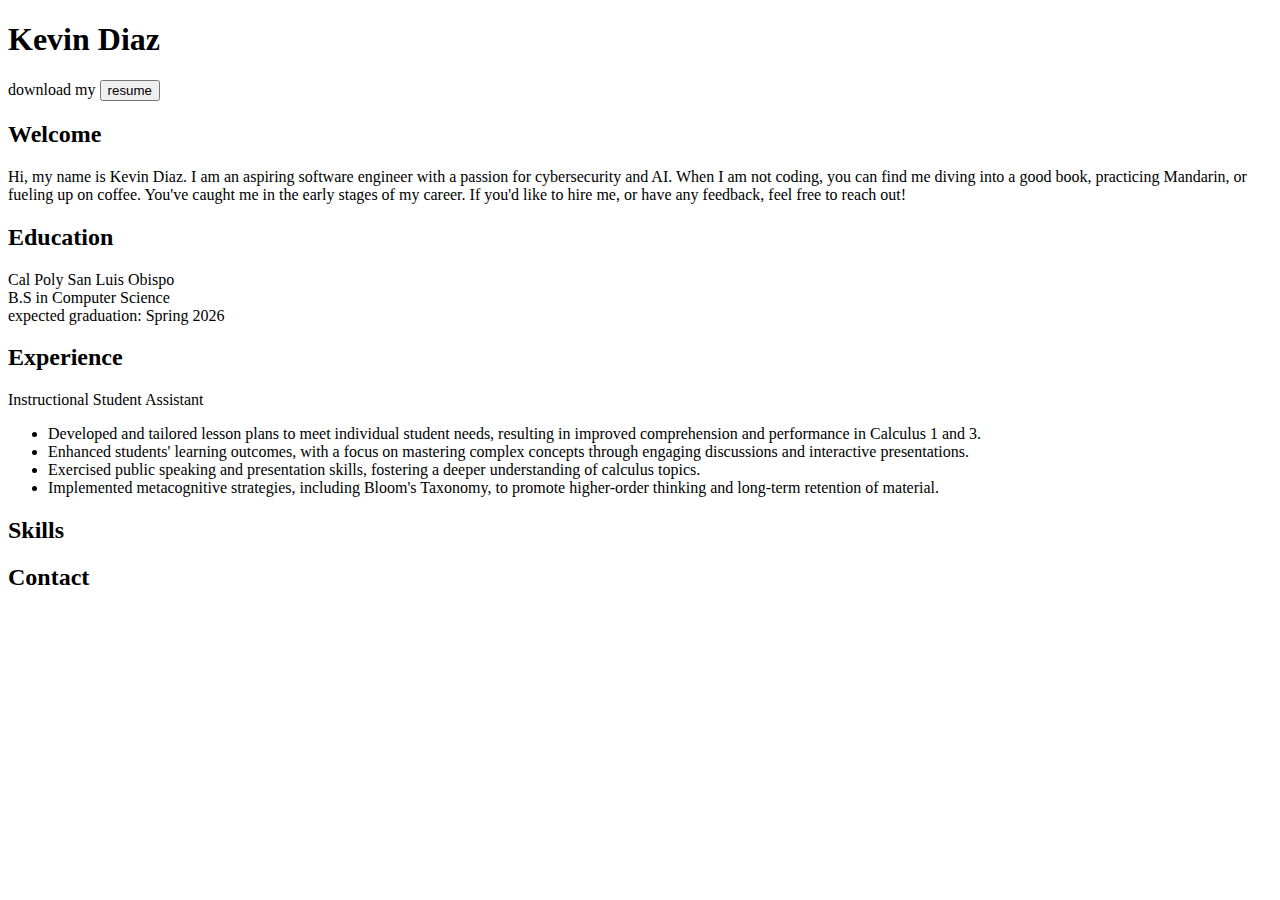
==== home.html @ a6b82f8a "beginning overhaul ._." ====
<!DOCTYPE html>
<html lang="en">
<head>
    <meta charset="UTF-8">
    <meta name="viewport" content="width=device-width, initial-scale=1.0">
    <title>Kevin Diaz | Resume</title>
</head>
<body>
    <header>
        <h1>Kevin Diaz</h1>
        <div>download my <button>resume</button></div>
    </header>
    <main>
        <section>
            <h2>Welcome</h2>
            <p> Hi, my name is <span>Kevin Diaz</span>. I am an aspiring software engineer with 
            a passion for cybersecurity and AI. When I am not coding, you can find me diving into 
            a good book, practicing Mandarin, or fueling up on coffee. You've caught me in 
            the early stages of my career. If you'd like to hire me, or have any feedback,  
            feel free to reach out!
            </p>
        </section>
        <section>
            <h2>Education</h2>
            <div>Cal Poly San Luis Obispo</div>
            <div>B.S in Computer Science</div>
            <div>expected graduation: Spring 2026</div>
        </section>
        <section>
            <h2>Experience</h2>
            <div>Instructional Student Assistant</div>
            <ul>
                <li>Developed and tailored lesson plans to meet individual student needs, resulting
                in improved comprehension and performance in Calculus 1 and 3.
                </li>
                <li>Enhanced students' learning outcomes, with a focus on mastering complex concepts 
                through engaging discussions and interactive presentations.
                </li>
                <li>Exercised public speaking and presentation skills, fostering a deeper 
                understanding of calculus topics.
                </li>
                <li>Implemented metacognitive strategies, including Bloom's Taxonomy, to promote 
                higher-order thinking and long-term retention of material.
                </li>
            </ul>
        </section>
        <section>
            <h2>
                Skills
            </h2>
        </section>
        <section>
            <h2>Contact</h2>
        </section>
    </main>
</body>
</html>
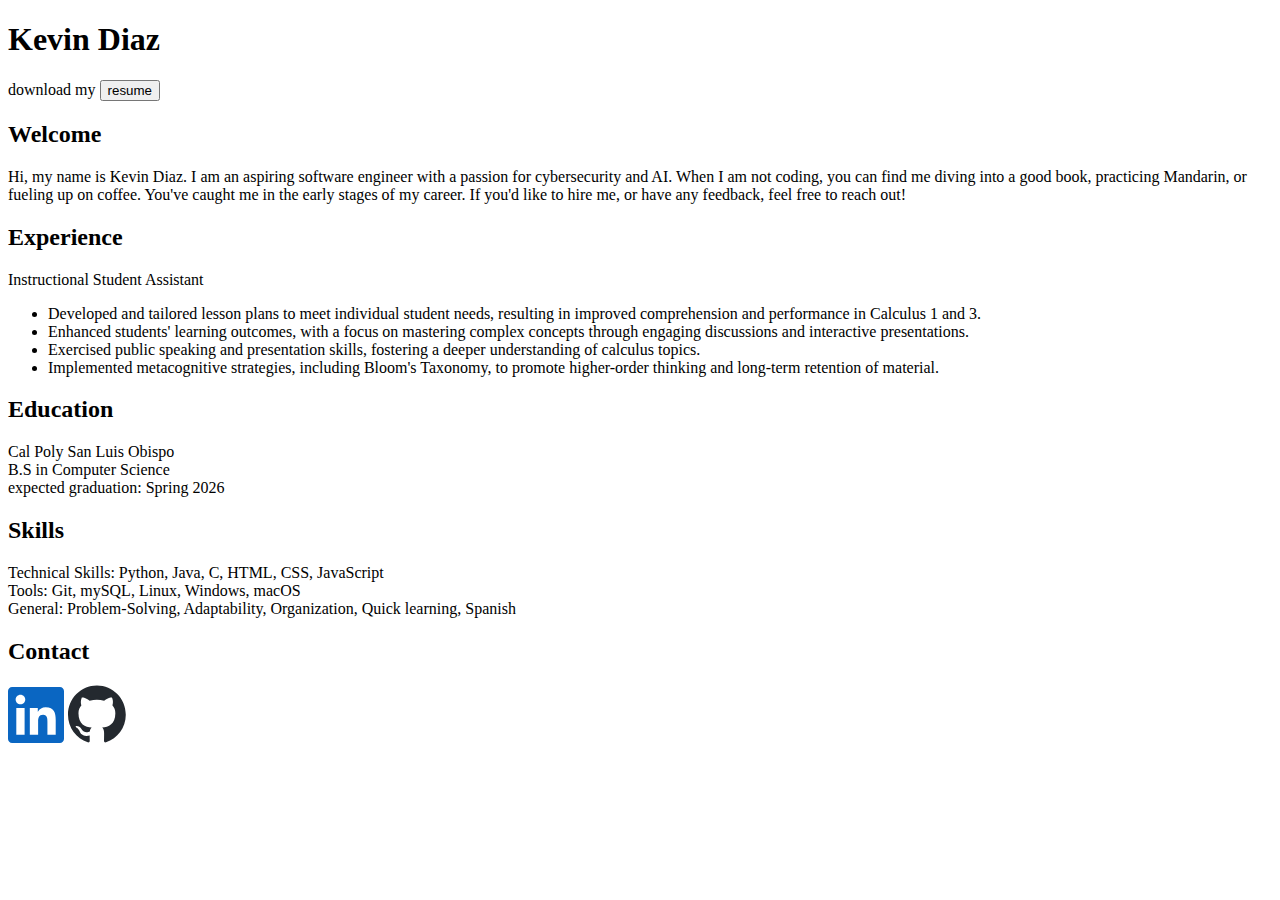
==== commit a7147f51: "added some contact icons, filling in content of hte redesign" ====
--- a/home.html
+++ b/home.html
@@ -21,12 +21,6 @@
             </p>
         </section>
         <section>
-            <h2>Education</h2>
-            <div>Cal Poly San Luis Obispo</div>
-            <div>B.S in Computer Science</div>
-            <div>expected graduation: Spring 2026</div>
-        </section>
-        <section>
             <h2>Experience</h2>
             <div>Instructional Student Assistant</div>
             <ul>
@@ -45,12 +39,31 @@
             </ul>
         </section>
         <section>
-            <h2>
-                Skills
-            </h2>
+            <h2>Education</h2>
+            <div>Cal Poly San Luis Obispo</div>
+            <div>B.S in Computer Science</div>
+            <div>expected graduation: Spring 2026</div>
+        </section>
+        <section>
+            <h2>Skills</h2>
+            <div>Technical Skills: Python, Java, C, HTML, CSS, JavaScript</div>
+            <div>Tools: Git, mySQL, Linux, Windows, macOS</div>
+            <div>General: Problem-Solving, Adaptability, Organization, Quick learning, Spanish
+            </div>
         </section>
         <section>
             <h2>Contact</h2>
+            <svg width="56px" height="56px" viewBox="0 0 256 256" version="1.1" xmlns="http://www.w3.org/2000/svg" xmlns:xlink="http://www.w3.org/1999/xlink" preserveAspectRatio="xMidYMid">
+                <g>
+                    <path d="M218.123122,218.127392 L180.191928,218.127392 L180.191928,158.724263 C180.191928,144.559023 179.939053,126.323993 160.463756,126.323993 C140.707926,126.323993 137.685284,141.757585 137.685284,157.692986 L137.685284,218.123441 L99.7540894,218.123441 L99.7540894,95.9665207 L136.168036,95.9665207 L136.168036,112.660562 L136.677736,112.660562 C144.102746,99.9650027 157.908637,92.3824528 172.605689,92.9280076 C211.050535,92.9280076 218.138927,118.216023 218.138927,151.114151 L218.123122,218.127392 Z M56.9550587,79.2685282 C44.7981969,79.2707099 34.9413443,69.4171797 34.9391618,57.260052 C34.93698,45.1029244 44.7902948,35.2458562 56.9471566,35.2436736 C69.1040185,35.2414916 78.9608713,45.0950217 78.963054,57.2521493 C78.9641017,63.090208 76.6459976,68.6895714 72.5186979,72.8184433 C68.3913982,76.9473153 62.7929898,79.26748 56.9550587,79.2685282 M75.9206558,218.127392 L37.94995,218.127392 L37.94995,95.9665207 L75.9206558,95.9665207 L75.9206558,218.127392 Z M237.033403,0.0182577091 L18.8895249,0.0182577091 C8.57959469,-0.0980923971 0.124827038,8.16056231 -0.001,18.4706066 L-0.001,237.524091 C0.120519052,247.839103 8.57460631,256.105934 18.8895249,255.9977 L237.033403,255.9977 C247.368728,256.125818 255.855922,247.859464 255.999,237.524091 L255.999,18.4548016 C255.851624,8.12438979 247.363742,-0.133792868 237.033403,0.000790807055" fill="#0A66C2"></path>
+                </g>
+            </svg>
+            <svg width="58" height="58" viewbox="0 0 98 96" xmlns="http://www.w3.org/2000/svg">
+                <g>
+                    <path fill-rule="evenodd" clip-rule="evenodd" d="M48.854 0C21.839 0 0 22 0 49.217c0 21.756 13.993 40.172 33.405 46.69 2.427.49 3.316-1.059 3.316-2.362 0-1.141-.08-5.052-.08-9.127-13.59 2.934-16.42-5.867-16.42-5.867-2.184-5.704-5.42-7.17-5.42-7.17-4.448-3.015.324-3.015.324-3.015 4.934.326 7.523 5.052 7.523 5.052 4.367 7.496 11.404 5.378 14.235 4.074.404-3.178 1.699-5.378 3.074-6.6-10.839-1.141-22.243-5.378-22.243-24.283 0-5.378 1.94-9.778 5.014-13.2-.485-1.222-2.184-6.275.486-13.038 0 0 4.125-1.304 13.426 5.052a46.97 46.97 0 0 1 12.214-1.63c4.125 0 8.33.571 12.213 1.63 9.302-6.356 13.427-5.052 13.427-5.052 2.67 6.763.97 11.816.485 13.038 3.155 3.422 5.015 7.822 5.015 13.2 0 18.905-11.404 23.06-22.324 24.283 1.78 1.548 3.316 4.481 3.316 9.126 0 6.6-.08 11.897-.08 13.526 0 1.304.89 2.853 3.316 2.364 19.412-6.52 33.405-24.935 33.405-46.691C97.707 22 75.788 0 48.854 0z" fill="#24292f"/>
+                </g>
+            </svg>
+                
         </section>
     </main>
 </body>
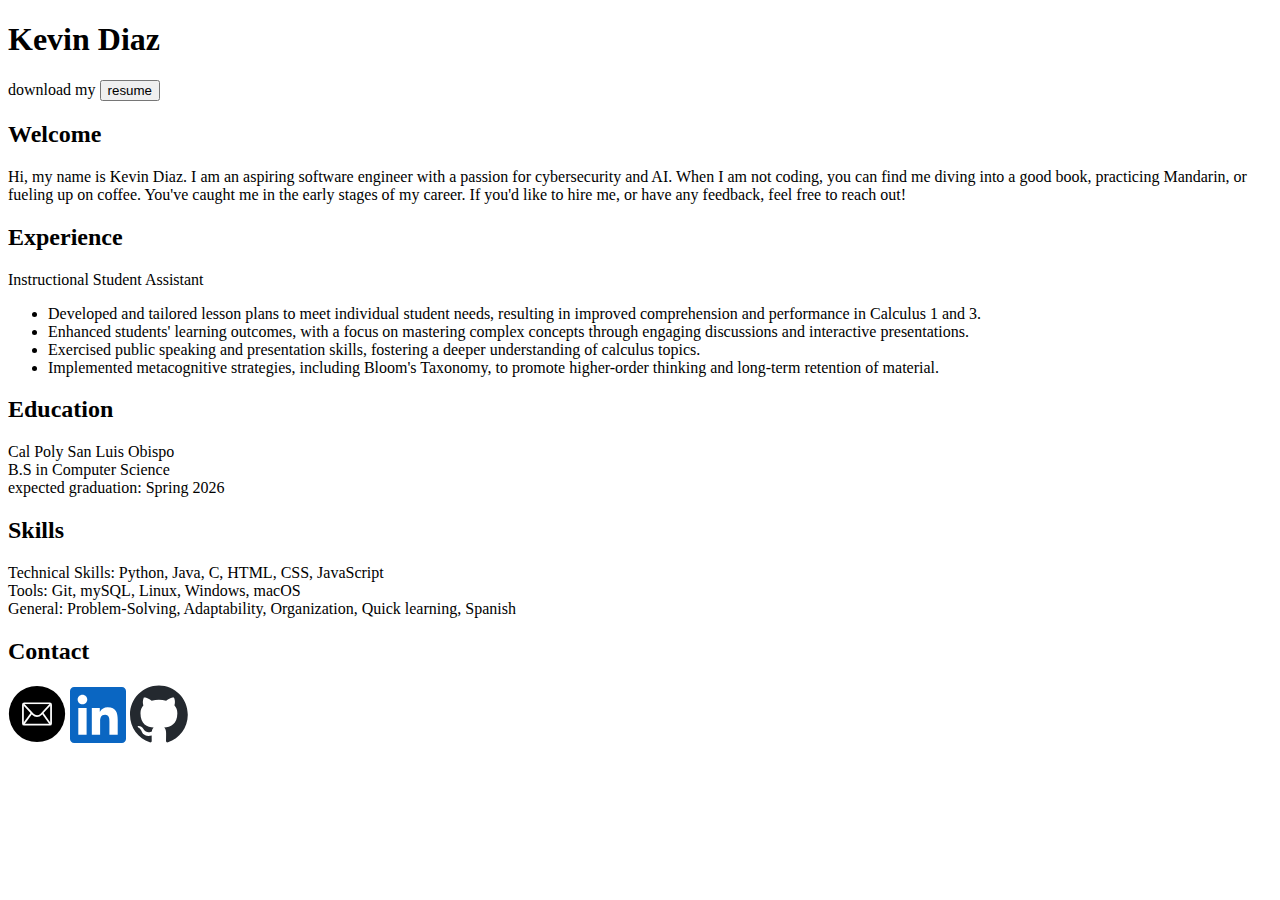
==== commit 2cd38127: "fixed up icons a bit, moved them to the html for easier styling later" ====
--- a/home.html
+++ b/home.html
@@ -53,17 +53,27 @@
         </section>
         <section>
             <h2>Contact</h2>
-            <svg width="56px" height="56px" viewBox="0 0 256 256" version="1.1" xmlns="http://www.w3.org/2000/svg" xmlns:xlink="http://www.w3.org/1999/xlink" preserveAspectRatio="xMidYMid">
-                <g>
-                    <path d="M218.123122,218.127392 L180.191928,218.127392 L180.191928,158.724263 C180.191928,144.559023 179.939053,126.323993 160.463756,126.323993 C140.707926,126.323993 137.685284,141.757585 137.685284,157.692986 L137.685284,218.123441 L99.7540894,218.123441 L99.7540894,95.9665207 L136.168036,95.9665207 L136.168036,112.660562 L136.677736,112.660562 C144.102746,99.9650027 157.908637,92.3824528 172.605689,92.9280076 C211.050535,92.9280076 218.138927,118.216023 218.138927,151.114151 L218.123122,218.127392 Z M56.9550587,79.2685282 C44.7981969,79.2707099 34.9413443,69.4171797 34.9391618,57.260052 C34.93698,45.1029244 44.7902948,35.2458562 56.9471566,35.2436736 C69.1040185,35.2414916 78.9608713,45.0950217 78.963054,57.2521493 C78.9641017,63.090208 76.6459976,68.6895714 72.5186979,72.8184433 C68.3913982,76.9473153 62.7929898,79.26748 56.9550587,79.2685282 M75.9206558,218.127392 L37.94995,218.127392 L37.94995,95.9665207 L75.9206558,95.9665207 L75.9206558,218.127392 Z M237.033403,0.0182577091 L18.8895249,0.0182577091 C8.57959469,-0.0980923971 0.124827038,8.16056231 -0.001,18.4706066 L-0.001,237.524091 C0.120519052,247.839103 8.57460631,256.105934 18.8895249,255.9977 L237.033403,255.9977 C247.368728,256.125818 255.855922,247.859464 255.999,237.524091 L255.999,18.4548016 C255.851624,8.12438979 247.363742,-0.133792868 237.033403,0.000790807055" fill="#0A66C2"></path>
-                </g>
-            </svg>
-            <svg width="58" height="58" viewbox="0 0 98 96" xmlns="http://www.w3.org/2000/svg">
-                <g>
-                    <path fill-rule="evenodd" clip-rule="evenodd" d="M48.854 0C21.839 0 0 22 0 49.217c0 21.756 13.993 40.172 33.405 46.69 2.427.49 3.316-1.059 3.316-2.362 0-1.141-.08-5.052-.08-9.127-13.59 2.934-16.42-5.867-16.42-5.867-2.184-5.704-5.42-7.17-5.42-7.17-4.448-3.015.324-3.015.324-3.015 4.934.326 7.523 5.052 7.523 5.052 4.367 7.496 11.404 5.378 14.235 4.074.404-3.178 1.699-5.378 3.074-6.6-10.839-1.141-22.243-5.378-22.243-24.283 0-5.378 1.94-9.778 5.014-13.2-.485-1.222-2.184-6.275.486-13.038 0 0 4.125-1.304 13.426 5.052a46.97 46.97 0 0 1 12.214-1.63c4.125 0 8.33.571 12.213 1.63 9.302-6.356 13.427-5.052 13.427-5.052 2.67 6.763.97 11.816.485 13.038 3.155 3.422 5.015 7.822 5.015 13.2 0 18.905-11.404 23.06-22.324 24.283 1.78 1.548 3.316 4.481 3.316 9.126 0 6.6-.08 11.897-.08 13.526 0 1.304.89 2.853 3.316 2.364 19.412-6.52 33.405-24.935 33.405-46.691C97.707 22 75.788 0 48.854 0z" fill="#24292f"/>
-                </g>
-            </svg>
-                
+            <div>
+                <svg width="58" height="58" viewBox="0 0 66 66" xmlns="http://www.w3.org/2000/svg">
+                        <g>
+                            <path d="M1,33A32,32,0,1,0,33,1,32,32,0,0,0,1,33Z"/>
+                            <rect height="24.18" rx="1.48" ry="1.48" width="32" x="17" y="21" stroke="#fff" stroke-width="2" stroke-miterlimit="10"/>
+                            <path d="M48.44,21.83L37.53,33.54a6.27,6.27,0,0,1-9.07,0l-10.9-11.7" stroke="#fff" stroke-width="2" stroke-linejoin="round"/>
+                            <line x1="39.19" x2="48.15" y1="31.75" y2="44.51" stroke="#fff" stroke-width="2" stroke-linejoin="round"/>
+                            <line x1="26.98" x2="17.7" y1="31.88" y2="44.51" stroke="#fff" stroke-width="2" stroke-linejoin="round"/>
+                        </g>
+                </svg>
+                <svg width="56px" height="56px" viewBox="0 0 256 256" version="1.1" xmlns="http://www.w3.org/2000/svg" xmlns:xlink="http://www.w3.org/1999/xlink" preserveAspectRatio="xMidYMid">
+                    <g>
+                        <path d="M218.123122,218.127392 L180.191928,218.127392 L180.191928,158.724263 C180.191928,144.559023 179.939053,126.323993 160.463756,126.323993 C140.707926,126.323993 137.685284,141.757585 137.685284,157.692986 L137.685284,218.123441 L99.7540894,218.123441 L99.7540894,95.9665207 L136.168036,95.9665207 L136.168036,112.660562 L136.677736,112.660562 C144.102746,99.9650027 157.908637,92.3824528 172.605689,92.9280076 C211.050535,92.9280076 218.138927,118.216023 218.138927,151.114151 L218.123122,218.127392 Z M56.9550587,79.2685282 C44.7981969,79.2707099 34.9413443,69.4171797 34.9391618,57.260052 C34.93698,45.1029244 44.7902948,35.2458562 56.9471566,35.2436736 C69.1040185,35.2414916 78.9608713,45.0950217 78.963054,57.2521493 C78.9641017,63.090208 76.6459976,68.6895714 72.5186979,72.8184433 C68.3913982,76.9473153 62.7929898,79.26748 56.9550587,79.2685282 M75.9206558,218.127392 L37.94995,218.127392 L37.94995,95.9665207 L75.9206558,95.9665207 L75.9206558,218.127392 Z M237.033403,0.0182577091 L18.8895249,0.0182577091 C8.57959469,-0.0980923971 0.124827038,8.16056231 -0.001,18.4706066 L-0.001,237.524091 C0.120519052,247.839103 8.57460631,256.105934 18.8895249,255.9977 L237.033403,255.9977 C247.368728,256.125818 255.855922,247.859464 255.999,237.524091 L255.999,18.4548016 C255.851624,8.12438979 247.363742,-0.133792868 237.033403,0.000790807055" fill="#0A66C2"></path>
+                    </g>
+                </svg>
+                <svg width="58" height="58" viewbox="0 0 98 96" xmlns="http://www.w3.org/2000/svg">
+                    <g>
+                        <path fill-rule="evenodd" clip-rule="evenodd" d="M48.854 0C21.839 0 0 22 0 49.217c0 21.756 13.993 40.172 33.405 46.69 2.427.49 3.316-1.059 3.316-2.362 0-1.141-.08-5.052-.08-9.127-13.59 2.934-16.42-5.867-16.42-5.867-2.184-5.704-5.42-7.17-5.42-7.17-4.448-3.015.324-3.015.324-3.015 4.934.326 7.523 5.052 7.523 5.052 4.367 7.496 11.404 5.378 14.235 4.074.404-3.178 1.699-5.378 3.074-6.6-10.839-1.141-22.243-5.378-22.243-24.283 0-5.378 1.94-9.778 5.014-13.2-.485-1.222-2.184-6.275.486-13.038 0 0 4.125-1.304 13.426 5.052a46.97 46.97 0 0 1 12.214-1.63c4.125 0 8.33.571 12.213 1.63 9.302-6.356 13.427-5.052 13.427-5.052 2.67 6.763.97 11.816.485 13.038 3.155 3.422 5.015 7.822 5.015 13.2 0 18.905-11.404 23.06-22.324 24.283 1.78 1.548 3.316 4.481 3.316 9.126 0 6.6-.08 11.897-.08 13.526 0 1.304.89 2.853 3.316 2.364 19.412-6.52 33.405-24.935 33.405-46.691C97.707 22 75.788 0 48.854 0z" fill="#24292f"/>
+                    </g>
+                </svg>
+            </div>
         </section>
     </main>
 </body>
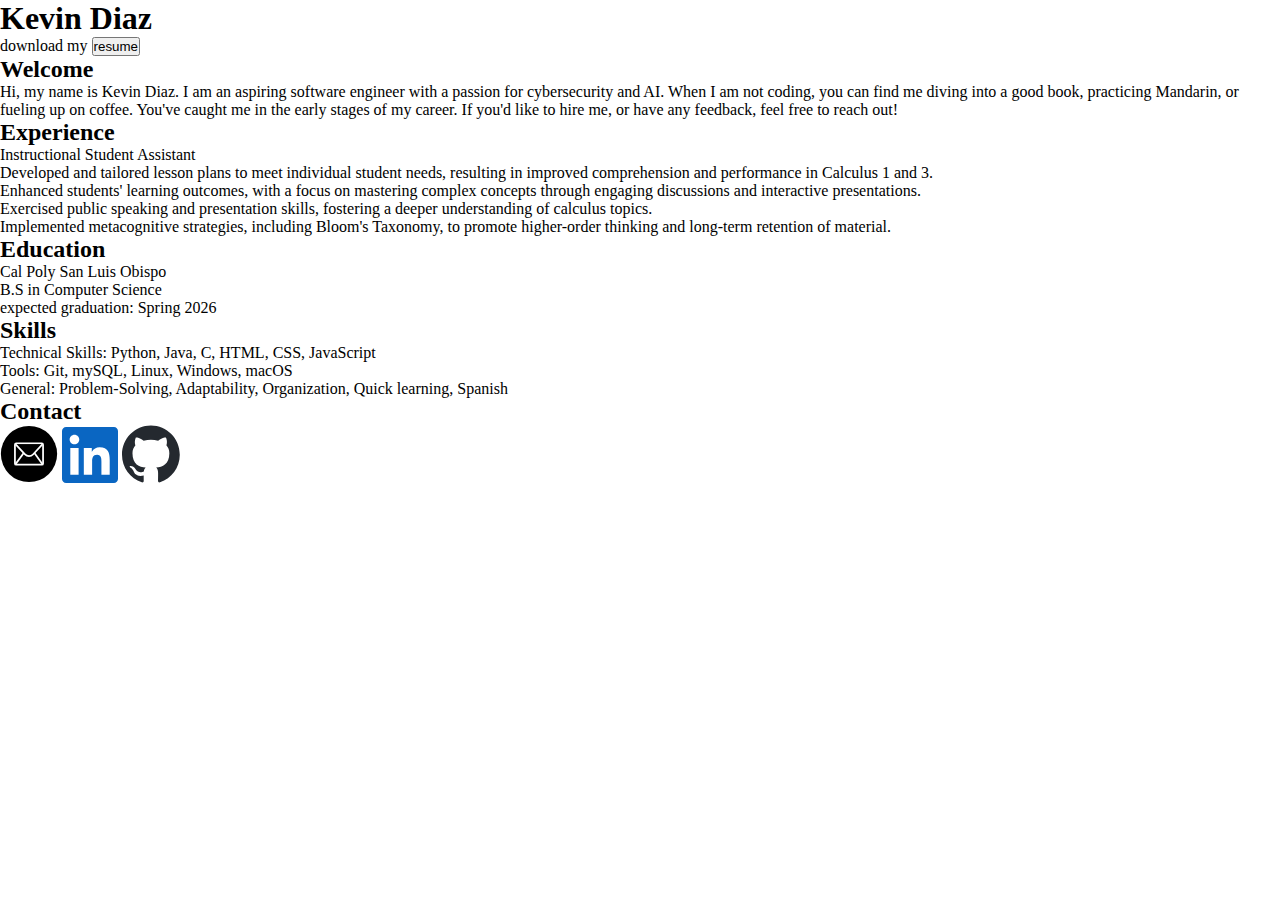
==== commit 9a58c00a: "import font, remove devault margins" ====
--- a/home.html
+++ b/home.html
@@ -4,6 +4,7 @@
     <meta charset="UTF-8">
     <meta name="viewport" content="width=device-width, initial-scale=1.0">
     <title>Kevin Diaz | Resume</title>
+    <link rel="stylesheet" href="styles/temp.css">
 </head>
 <body>
     <header>
--- a/styles/temp.css
+++ b/styles/temp.css
@@ -0,0 +1,8 @@
+@import url('https://fonts.googleapis.com/css2?family=Inter:opsz,wght@14..32,100..900&display=swap');
+
+* {
+    box-sizing: border-box;
+    margin: 0;
+    padding: 0;
+    font-family: ;
+}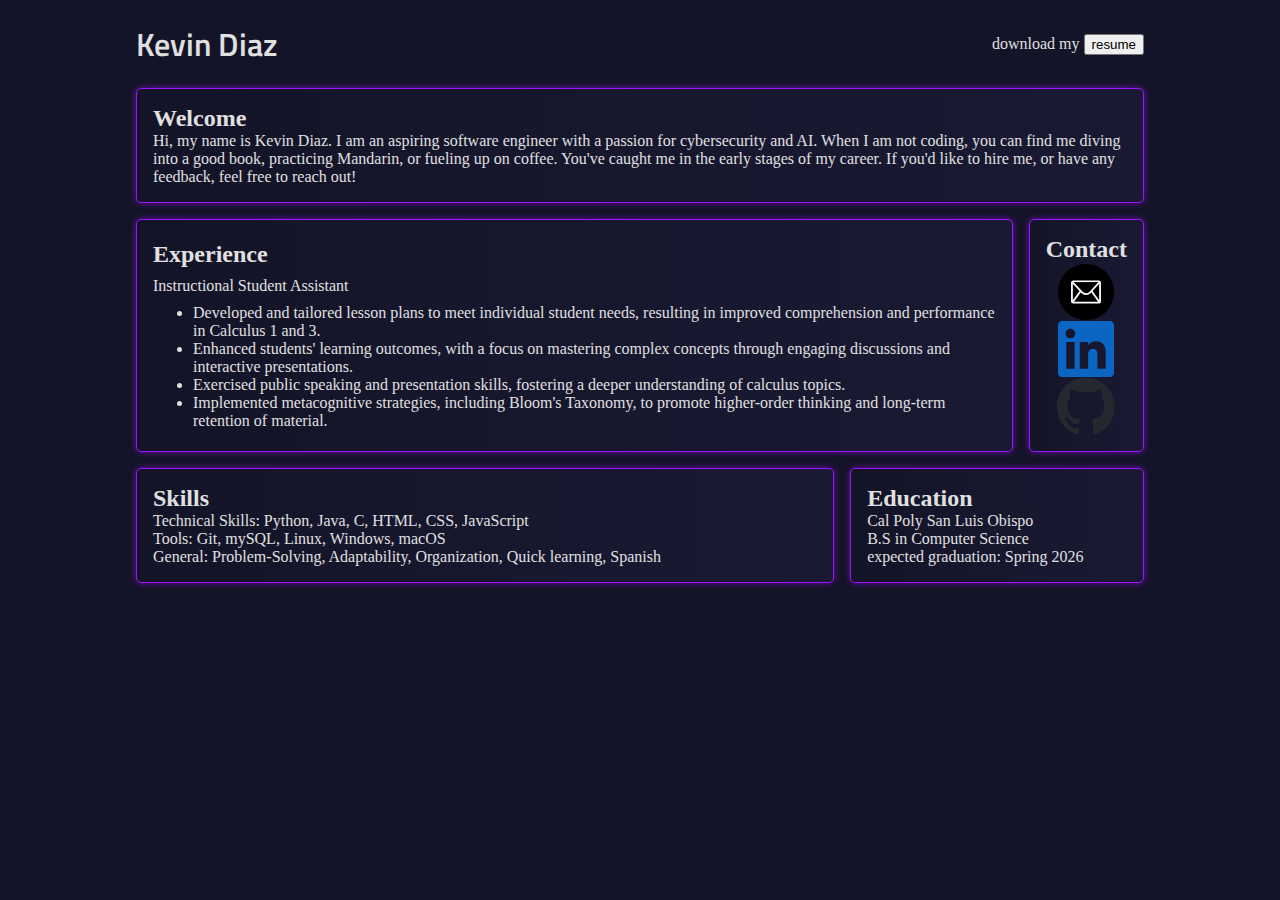
==== commit c6640954: "fized layout and began styling" ====
--- a/home.html
+++ b/home.html
@@ -7,13 +7,13 @@
     <link rel="stylesheet" href="styles/temp.css">
 </head>
 <body>
-    <header>
-        <h1>Kevin Diaz</h1>
+    <header class="container">
+        <h1 class="logo">Kevin Diaz</h1>
         <div>download my <button>resume</button></div>
     </header>
-    <main>
-        <section>
-            <h2>Welcome</h2>
+    <main class="container">
+        <section id="bio">
+            <h2 class="section-heading">Welcome</h2>
             <p> Hi, my name is <span>Kevin Diaz</span>. I am an aspiring software engineer with 
             a passion for cybersecurity and AI. When I am not coding, you can find me diving into 
             a good book, practicing Mandarin, or fueling up on coffee. You've caught me in 
@@ -21,8 +21,8 @@
             feel free to reach out!
             </p>
         </section>
-        <section>
-            <h2>Experience</h2>
+        <section id="experience">
+            <h2 class="section-heading">Experience</h2>
             <div>Instructional Student Assistant</div>
             <ul>
                 <li>Developed and tailored lesson plans to meet individual student needs, resulting
@@ -39,22 +39,9 @@
                 </li>
             </ul>
         </section>
-        <section>
-            <h2>Education</h2>
-            <div>Cal Poly San Luis Obispo</div>
-            <div>B.S in Computer Science</div>
-            <div>expected graduation: Spring 2026</div>
-        </section>
-        <section>
-            <h2>Skills</h2>
-            <div>Technical Skills: Python, Java, C, HTML, CSS, JavaScript</div>
-            <div>Tools: Git, mySQL, Linux, Windows, macOS</div>
-            <div>General: Problem-Solving, Adaptability, Organization, Quick learning, Spanish
-            </div>
-        </section>
-        <section>
-            <h2>Contact</h2>
-            <div>
+        <section id="contact">
+            <h2 class="section-heading">Contact</h2>
+            <div class="contact-icon-container">
                 <svg width="58" height="58" viewBox="0 0 66 66" xmlns="http://www.w3.org/2000/svg">
                         <g>
                             <path d="M1,33A32,32,0,1,0,33,1,32,32,0,0,0,1,33Z"/>
@@ -76,6 +63,21 @@
                 </svg>
             </div>
         </section>
+        <section id="skills">
+            <h2 class="section-heading">Skills</h2>
+            <div>Technical Skills: Python, Java, C, HTML, CSS, JavaScript</div>
+            <div>Tools: Git, mySQL, Linux, Windows, macOS</div>
+            <div>General: Problem-Solving, Adaptability, Organization, Quick learning, Spanish
+            </div>
+        </section>
+        <section id="education">
+            <h2 class="section-heading">Education</h2>
+            <div>Cal Poly San Luis Obispo</div>
+            <div>B.S in Computer Science</div>
+            <div>expected graduation: Spring 2026</div>
+        </section>
+        
+        
     </main>
 </body>
 </html>--- a/styles/temp.css
+++ b/styles/temp.css
@@ -1,8 +1,140 @@
 @import url('https://fonts.googleapis.com/css2?family=Inter:opsz,wght@14..32,100..900&display=swap');
+@import url('https://fonts.googleapis.com/css2?family=Titillium+Web:wght@400;600&display=swap');
+
+:root {
+    --dark-color: #141428;
+    --dark-gradient-color: #191933;
+    --light-color: #e0e0e0;
+    /*--accent-color: #3b0b78;*/
+    --accent-color: #9d14ff;
+    --glow-color: #6a0dad;
+    --low-contrast: #e0e0e0
+    
+}
 
 * {
     box-sizing: border-box;
     margin: 0;
-    padding: 0;
-    font-family: ;
+}
+
+.logo {
+    font-family: "Titillium Web", sans-serif;
+    font-weight: 600;
+}
+
+header {
+    display: flex;
+    justify-content: space-between;
+    align-items: center;
+    margin-top: 20px;
+    margin-bottom: 20px;
+}
+
+body {
+    background-color: var(--dark-color);
+    color: var(--light-color)
+}
+
+#bio {
+    grid-column: span 6;
+}
+
+#experience {
+    grid-column: span 5;
+}
+
+#skills {
+    grid-column: span 4;
+}
+
+#education {
+    grid-column: span 2;
+}
+
+#contact {
+    grid-column: span 1;
+}
+
+.contact-icon-container {
+    display: flex;
+    flex-direction: column;
+    align-items: center;
+}
+
+main {
+    display: grid;
+    grid-template-columns: repeat(5, 2fr) 1fr;
+    gap: 16px 
+}
+
+section {
+    background: linear-gradient(
+        to right, var(--dark-color), 
+        var(--dark-gradient-color)
+    );
+    padding: 1rem;
+    display: flex;
+    border-radius: 5px;
+    border-style: solid;
+    border-width: 1px;
+    border-color: var(--accent-color);
+    flex-direction: column;
+    justify-content: space-around;
+    box-shadow: var(--glow-color) 0px 0px 6px
+}
+
+.section-heading {
+}
+
+
+/* utility class for responsiveness */
+.container {
+    max-width: 1536px;
+    margin-left: auto;
+    margin-right: auto;
+    padding-left: 0.5rem;
+    padding-right: 0.5rem;
+    
+  }
+
+/* 2xl */
+@media (max-width: 1536px) {
+  .container {
+    max-width: 1280px;
+  }
+}
+
+/* xl */
+@media (max-width: 1280px) {
+  .container {
+    max-width: 1024px;
+  }
+}
+
+/* lg */
+@media (max-width: 1024px) {
+  .container {
+    max-width: 768px;
+  }
+}
+
+/* md */
+@media (max-width: 768px) {
+  .container {
+    max-width: 640px;
+  }
+}
+
+/* sm */
+@media (max-width: 640px) {
+  .container {
+    max-width: 475px;
+  }
+}
+
+/* xs */
+@media (max-width: 475px) {
+  .container {
+    width: 100%;
+  }
 }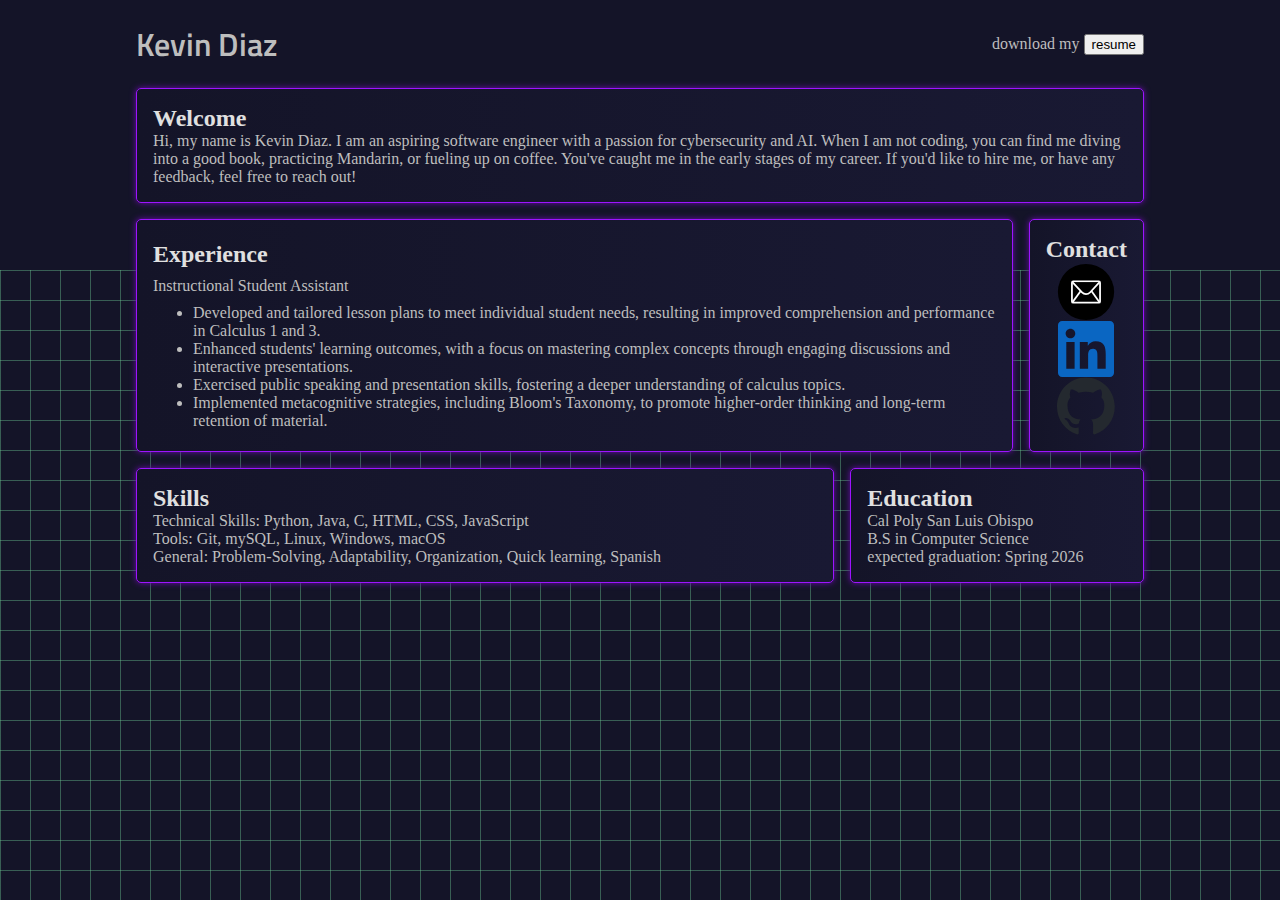
==== commit 6cbb74db: "added super cool grid animation" ====
--- a/home.html
+++ b/home.html
@@ -7,6 +7,9 @@
     <link rel="stylesheet" href="styles/temp.css">
 </head>
 <body>
+    <div class="grid-container">
+        <div class="grid-lines"></div>   
+    </div>   
     <header class="container">
         <h1 class="logo">Kevin Diaz</h1>
         <div>download my <button>resume</button></div>
@@ -76,8 +79,6 @@
             <div>B.S in Computer Science</div>
             <div>expected graduation: Spring 2026</div>
         </section>
-        
-        
     </main>
 </body>
 </html>--- a/styles/temp.css
+++ b/styles/temp.css
@@ -3,8 +3,9 @@
 
 :root {
     --dark-color: #141428;
-    --dark-gradient-color: #191933;
+    --dark-color-brighter: #191933;
     --light-color: #e0e0e0;
+    --light-color-darker: #bebebe;
     /*--accent-color: #3b0b78;*/
     --accent-color: #9d14ff;
     --glow-color: #6a0dad;
@@ -26,13 +27,58 @@
     display: flex;
     justify-content: space-between;
     align-items: center;
-    margin-top: 20px;
-    margin-bottom: 20px;
+    padding-top: 20px;
+    padding-bottom: 20px;
+}
+
+html {
+    height: 100%;
 }
 
 body {
-    background-color: var(--dark-color);
-    color: var(--light-color)
+    min-height: 100%;
+    background-color: #141428;
+    color: var(--light-color-darker);
+}
+
+.grid-container {
+    position: absolute;
+    top: auto;
+    bottom: 0;
+    left: 0;
+    right: 0;
+    height: 70vh;
+    perspective: 45vh;
+    overflow: visible;
+    transform-style: preserve-3d;
+    overflow: hidden;
+}
+
+.grid-lines {
+    position: absolute;
+    top: 0;
+    bottom: 0;
+    left: 0;
+    right: 0;
+    z-index: 0;
+    height: 200%;
+    width: 100%;
+    background:
+        repeating-linear-gradient(
+            to right,
+            rgba(111, 207, 151, 0.4),
+            rgba(111, 207, 151, 0.4) 1px,
+            transparent 1px,
+            transparent 30px
+        ),
+        repeating-linear-gradient(
+            rgba(111, 207, 151, 0.4),
+            rgba(111, 207, 151, 0.4) 1px,
+            transparent 1px,
+            transparent 30px
+        );
+    transform-origin: 100% 0 0;
+    animation: gridScrolling 60s linear infinite;
 }
 
 #bio {
@@ -70,7 +116,7 @@
 section {
     background: linear-gradient(
         to right, var(--dark-color), 
-        var(--dark-gradient-color)
+        var(--dark-color-brighter)
     );
     padding: 1rem;
     display: flex;
@@ -84,17 +130,19 @@
 }
 
 .section-heading {
+    color: var(--light-color);
 }
 
 
 /* utility class for responsiveness */
 .container {
+    position: relative;
     max-width: 1536px;
     margin-left: auto;
     margin-right: auto;
     padding-left: 0.5rem;
     padding-right: 0.5rem;
-    
+    z-index: 10;
   }
 
 /* 2xl */
@@ -137,4 +185,13 @@
   .container {
     width: 100%;
   }
+}
+
+@keyframes gridScrolling {
+    0% {
+        transform: rotateX(45deg) translateY(-50%);
+    }
+    100% {
+        transform: rotateX(45deg) translateY(0%);
+    }
 }